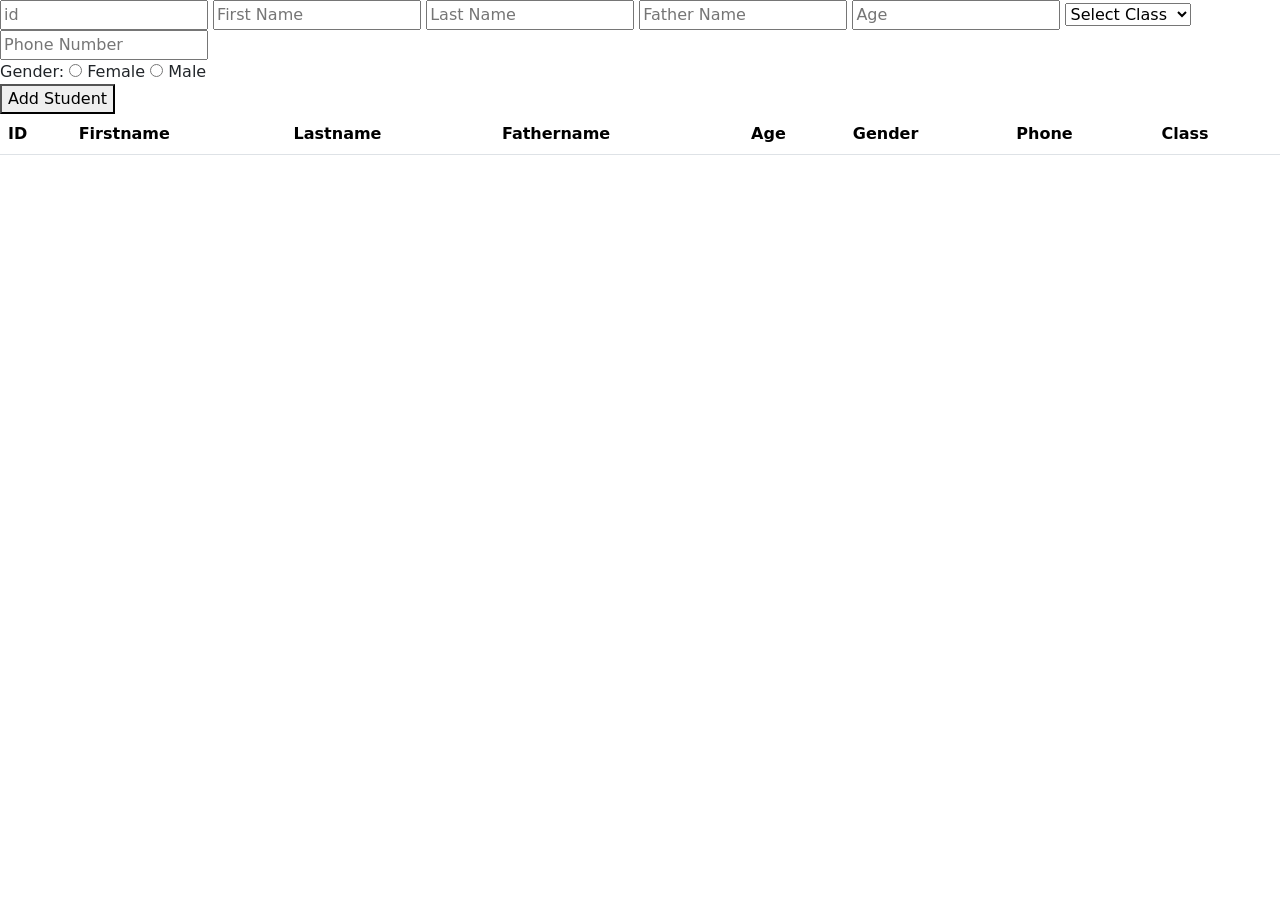
==== student-management.html @ d60aaa77 "Create student management system with dynamic table" ====
<!DOCTYPE html>
<html lang="en">
<head>
    <meta charset="UTF-8">
    <meta name="viewport" content="width=device-width, initial-scale=1.0">
    <title>Document</title>
    <link href="https://cdn.jsdelivr.net/npm/bootstrap@5.3.8/dist/css/bootstrap.min.css" rel="stylesheet" integrity="sha384-sRIl4kxILFvY47J16cr9ZwB07vP4J8+LH7qKQnuqkuIAvNWLzeN8tE5YBujZqJLB" crossorigin="anonymous">
    <link rel="stylesheet" href="index2.css">
</head>
<body>
    <!-- 
        1- array so students
        => each student => object
     -->
    <form action="">
        <input type="text" placeholder="id" id="id">
        <input type="text" placeholder="First Name" id="finame">
        
        <input type="text" placeholder="Last Name" id="lname">
        
        <input type="text" placeholder="Father Name" id="faname">
        
        <input type="number" placeholder="Age" id="age">

        <select id="class">
            <option value="">Select Class</option>
            <option value="HTML">HTML</option>
            <option value="CSS">CSS</option>
            <option value="Bootstrap">BOOTSTRAP</option>
            <option value="JS">JS</option>
            <option value="Python">PYTHON</option>
            <option value="WordPress">WORDPRESS</option>
        </select>

        <input type="tel" placeholder="Phone Number" id="phone">

        <div class="gender">
            <span>Gender:</span>

            <input type="radio" name="gender" id="female" value="Female">
            <label for="female">Female</label>

            <input type="radio" name="gender" id="male" value="Male">
            <label for="male">Male</label>
        </div>

        <button type="submit">Add Student</button>
    </form>
    <table class="table">
    <thead>
      <tr>
        <th>ID</th>
        <th>Firstname</th>
        <th>Lastname</th>
        <th>Fathername</th>
        <th>Age</th>
        <th>Gender</th>
        <th>Phone</th>
        <th>Class</th>
      </tr>
    </thead>
    <tbody>
    </tbody>
  </table>
    <script src="https://cdn.jsdelivr.net/npm/bootstrap@5.3.8/dist/js/bootstrap.bundle.min.js" integrity="sha384-FKyoEForCGlyvwx9Hj09JcYn3nv7wiPVlz7YYwJrWVcXK/BmnVDxM+D2scQbITxI" crossorigin="anonymous"></script>
    <script src="index2.js"></script>
</body>
</html>
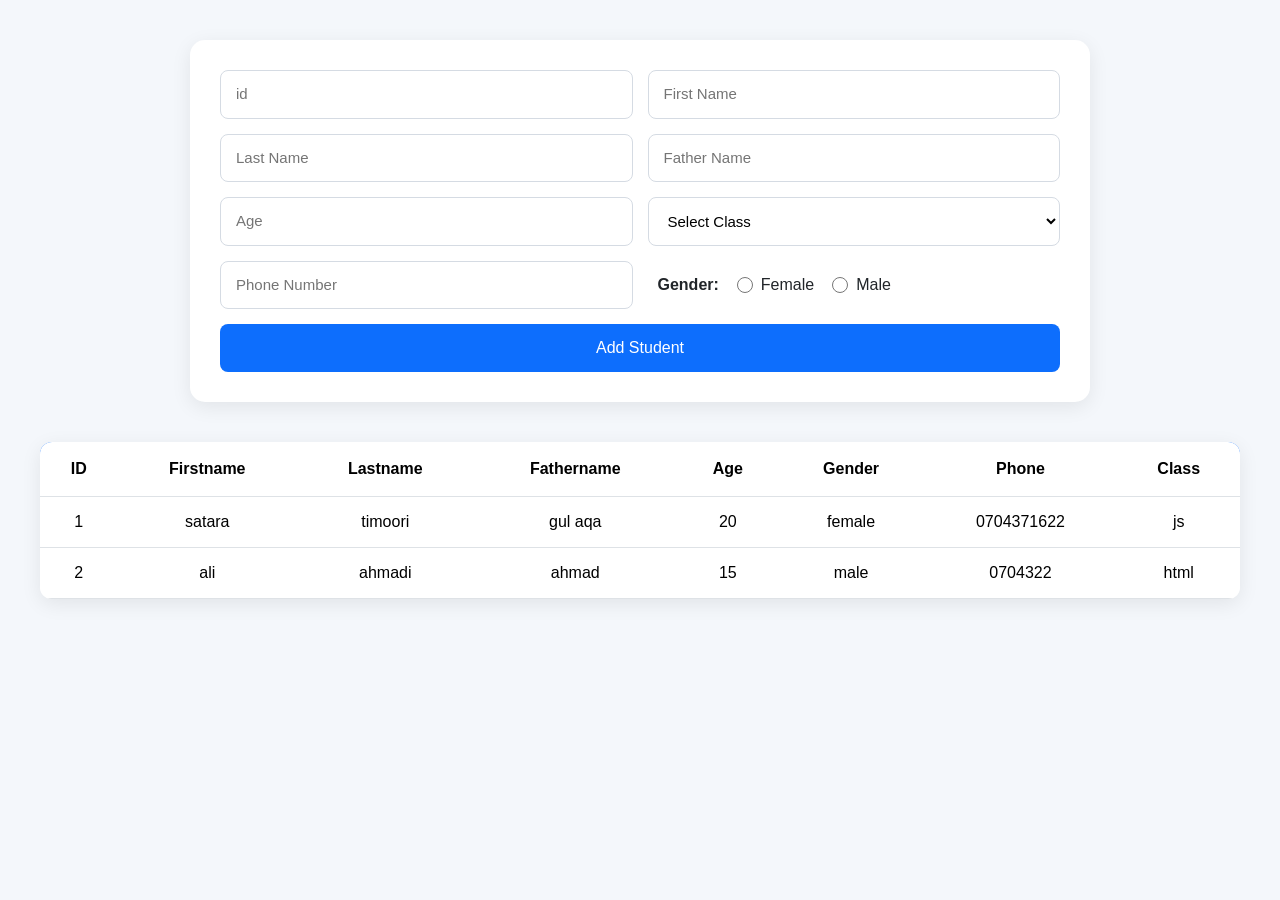
==== commit c22c2fda: "add link" ====
--- a/student-management.html
+++ b/student-management.html
@@ -5,7 +5,7 @@
     <meta name="viewport" content="width=device-width, initial-scale=1.0">
     <title>Document</title>
     <link href="https://cdn.jsdelivr.net/npm/bootstrap@5.3.8/dist/css/bootstrap.min.css" rel="stylesheet" integrity="sha384-sRIl4kxILFvY47J16cr9ZwB07vP4J8+LH7qKQnuqkuIAvNWLzeN8tE5YBujZqJLB" crossorigin="anonymous">
-    <link rel="stylesheet" href="index2.css">
+    <link rel="stylesheet" href="student-management.css">
 </head>
 <body>
     <!-- 
@@ -63,6 +63,6 @@
     </tbody>
   </table>
     <script src="https://cdn.jsdelivr.net/npm/bootstrap@5.3.8/dist/js/bootstrap.bundle.min.js" integrity="sha384-FKyoEForCGlyvwx9Hj09JcYn3nv7wiPVlz7YYwJrWVcXK/BmnVDxM+D2scQbITxI" crossorigin="anonymous"></script>
-    <script src="index2.js"></script>
+    <script src="student-management.js"></script>
 </body>
 </html>
--- a/student-management.css
+++ b/student-management.css
@@ -0,0 +1,140 @@
+/* General */
+body {
+    background: #f4f7fb;
+    font-family: Arial, sans-serif;
+    padding: 40px;
+}
+
+/* Form */
+form {
+    max-width: 900px;
+    margin: 0 auto 40px;
+    background: white;
+    padding: 30px;
+    border-radius: 15px;
+    box-shadow: 0 5px 20px rgba(0, 0, 0, 0.08);
+
+    display: grid;
+    grid-template-columns: repeat(2, 1fr);
+    gap: 15px;
+}
+
+/* Inputs */
+form input,
+form select {
+    width: 100%;
+    padding: 12px 15px;
+    border: 1px solid #d5dbe3;
+    border-radius: 8px;
+    outline: none;
+    font-size: 15px;
+    transition: 0.3s;
+}
+
+form input:focus,
+form select:focus {
+    border-color: #0d6efd;
+    box-shadow: 0 0 0 3px rgba(13, 110, 253, 0.12);
+}
+
+/* Select */
+form select {
+    background: white;
+    cursor: pointer;
+}
+
+/* Table */
+.table {
+    max-width: 1200px;
+    margin: auto;
+    background: white;
+    border-radius: 12px;
+    overflow: hidden;
+    box-shadow: 0 5px 20px rgba(0, 0, 0, 0.08);
+}
+
+/* Table header */
+.table thead {
+    background: #0d6efd;
+    color: white;
+}
+
+.table th {
+    padding: 15px;
+    text-align: center;
+}
+
+/* Table body */
+.table td {
+    padding: 13px;
+    text-align: center;
+    vertical-align: middle;
+}
+
+.table tbody tr {
+    transition: 0.2s;
+}
+
+.table tbody tr:hover {
+    background: #f0f6ff;
+}
+
+/* Responsive */
+@media (max-width: 768px) {
+    body {
+        padding: 20px;
+    }
+
+    form {
+        grid-template-columns: 1fr;
+        padding: 20px;
+    }
+
+    .table {
+        font-size: 13px;
+    }
+}
+
+
+
+/* Gender */
+.gender {
+    display: flex;
+    align-items: center;
+    gap: 8px;
+    padding: 10px;
+}
+
+.gender span {
+    font-weight: bold;
+    margin-right: 10px;
+}
+
+.gender input[type="radio"] {
+    width: 16px;
+    height: 16px;
+    cursor: pointer;
+    accent-color: #0d6efd;
+}
+
+.gender label {
+    cursor: pointer;
+    margin-right: 10px;
+}
+
+/* Button */
+form button {
+    grid-column: 1 / -1;
+    padding: 12px;
+    border: none;
+    border-radius: 8px;
+    background: #0d6efd;
+    color: white;
+    font-size: 16px;
+    cursor: pointer;
+    transition: 0.3s;
+}
+
+form button:hover {
+    background: #0b5ed7;
+}
